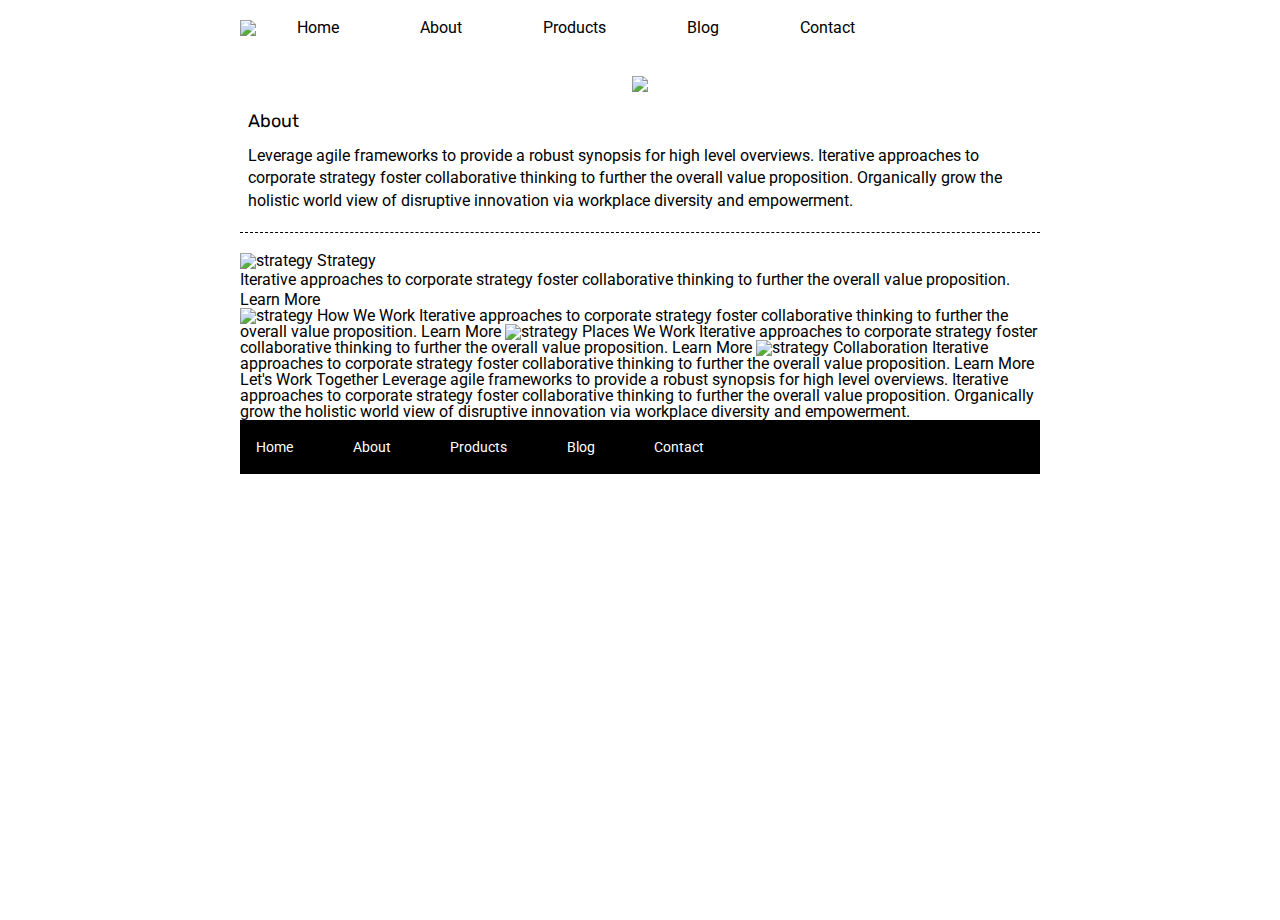
==== about.html @ 695965db "about page header done, top section done." ====
<!doctype html>

<html lang="en">
<head>
  <meta charset="utf-8">

  <title>Sprint Challenge - About</title>

  <link href="https://fonts.googleapis.com/css?family=Roboto|Rubik" rel="stylesheet">
  <link rel="stylesheet" href="css/index.css">

</head>

<body>

  <header>
    <section class="header-container">
        <div class="lambda-black">
            <img src="/img/lambda-black.png">
        </div>    

        <nav>
            <a href="#">Home</a>
            <a href="/about.html">About</a>
            <a href="#">Products</a>
            <a href="#">Blog</a>
            <a href="#">Contact</a>
        </nav>

    </section> 
  </header>

    <div class="jumbo">    
        <img src="/img/jumbo-about.png">
    </div>


  <div class="container about-page">
    <section class="top-about-content">
      <div class="text-container">  
        <h2>About</h2>
        <P>Leverage agile frameworks to provide a robust synopsis for high level overviews. Iterative approaches to corporate strategy foster collaborative thinking to further the overall value proposition. Organically grow the holistic world view of disruptive innovation via workplace diversity and empowerment.</P>
      </div>
    </section>
  <div>
    <img src="img/about-plan.png" alt="strategy">
    
    Strategy
 
    

   <p>Iterative approaches to corporate strategy foster collaborative thinking to further the overall value proposition.</p>

    Learn More

</div>



    <img src="img/about-working.png" alt="strategy">
    
    How We Work
    
    Iterative approaches to corporate strategy foster collaborative thinking to further the overall value proposition.

    Learn More



    <img src="img/about-office.png" alt="strategy">
    
    Places We Work

    Iterative approaches to corporate strategy foster collaborative thinking to further the overall value proposition.

    Learn More

    <img src="img/about-meeting.png" alt="strategy">
    
    Collaboration
    
    Iterative approaches to corporate strategy foster collaborative thinking to further the overall value proposition.

    Learn More

    Let's Work Together

    Leverage agile frameworks to provide a robust synopsis for high level overviews. Iterative approaches to corporate strategy foster collaborative thinking to further the overall value proposition. Organically grow the holistic world view of disruptive innovation via workplace diversity and empowerment.
        
      <footer>
        <nav>
          <a href="index.html">Home</a>
          <a href="#">About</a>
          <a href="#">Products</a>
          <a href="#">Blog</a>
          <a href="#">Contact</a>
        </nav>
      </footer>
    </div><!-- container -->        
</body>
</html>
---- css/index.css ----
/* http://meyerweb.com/eric/tools/css/reset/ 
   v2.0 | 20110126
   License: none (public domain)
*/

html, body, div, span, applet, object, iframe,
h1, h2, h3, h4, h5, h6, p, blockquote, pre,
a, abbr, acronym, address, big, cite, code,
del, dfn, em, img, ins, kbd, q, s, samp,
small, strike, strong, sub, sup, tt, var,
b, u, i, center,
dl, dt, dd, ol, ul, li,
fieldset, form, label, legend,
table, caption, tbody, tfoot, thead, tr, th, td,
article, aside, canvas, details, embed, 
figure, figcaption, footer, header, hgroup, 
menu, nav, output, ruby, section, summary,
time, mark, audio, video {
	margin: 0;
	padding: 0;
	border: 0;
	font-size: 100%;
	font: inherit;
    vertical-align: baseline;

    /* border: 1px solid grey; */
}
/* HTML5 display-role reset for older browsers */
article, aside, details, figcaption, figure, 
footer, header, hgroup, menu, nav, section {
	display: block;
}
body {
	line-height: 1;
}
ol, ul {
	list-style: none;
}
blockquote, q {
	quotes: none;
}
blockquote:before, blockquote:after,
q:before, q:after {
	content: '';
	content: none;
}
table {
	border-collapse: collapse;
	border-spacing: 0;
}

* {
    box-sizing: border-box;
    
}

html, body {
    height: 100%;
    font-family: 'Roboto', sans-serif;
}

h1, h2, h3, h4, h5 {
    font-size: 18px;
    margin-bottom: 15px;
    font-family: 'Rubik', sans-serif;
}

p {
    line-height: 1.4;
}

/* ------------------------HEADER BOTH PAGES----------------------- */

.header-container {
    display: flex;
    width: 800px;
    margin: 20px auto 40px;
}

.lambda-black {
    display: flex;
    align-items: end;
}

nav {
    display: flex;
    justify-content: space-around;
    align-items: end;
    width: 80%;
}

nav a {
    color: black;
    text-decoration: none;
}

.jumbo {
    display: flex;
    justify-content: center;
    margin: 20px auto;
}

/* ======TOP SECTION - HOME PAGE ======================*/

.container {
    width: 800px;
    margin: 0 auto;
}

.top-content {
    display: flex;
    flex-wrap: wrap;
    justify-content: space-evenly;
    margin-bottom: 20px;
    border-bottom: 1px dashed black;
}

.top-content .text-container {
    width: 48%;
    padding: 0 1%;
    padding-bottom: 20px;  
}

/* +++++++++++TOP SECTION - ABOUT PAGE++++++++++++++ */

.top-about-content {
    display: flex;
    margin-bottom: 20px;
    border-bottom: 1px dashed black;
}

.top-about-content .text-container {
    width: 100%;
    padding: 0 1%;
    padding-bottom: 20px;  
}


/* =========MIDDLE SECTION - HOME PAGE ========================= */

.middle-content {
    margin-bottom: 20px;
    border-bottom: 1px dashed black;
}

.middle-content h2 {
    padding: 0 2%;
    margin-bottom: 0;
}

.middle-content .boxes {
    display: flex;
    flex-wrap: wrap;
    justify-content: space-evenly;
}

.middle-content .boxes .box {
    width: 12.5%;
    height: 100px;
    background: black;
    margin: 20px 2.5%;
    color: white;
    display: flex;
    align-items: center;
    justify-content: center;
}

#box1 {
    background: teal;
}

#box2 {
    background: gold;
}

#box3 {
    background: cadetblue;
}

#box4 {
    background: coral;
}

#box5 {
    background: crimson;
}

#box6 {
    background: forestgreen;
}

#box7 {
    background: darkorchid;
}

#box8 {
    background: hotpink;
}

#box8 {
    background: indigo;
}

#box10 {
    background: dodgerblue;
}


/*================ BOTTOM SECTION - HOME PAGE=================== */

.bottom-content {
    display: flex;
    margin: 0 2% 20px;
    justify-content: space-around;
}

.bottom-content .text-container {
    padding-right: 4%;
}

.bottom-content .text-container:last-child {
    padding-right: 0;
}


/* -----------------FOOTER BOTH PAGES---------------------------------------- */


footer {
    width: 100%;
    background: black;
}

footer nav {
    width: 60%;
    display: flex;
    justify-content: space-between;
    align-items: center;
    padding: 20px 2%;
    font-size: 14px;
}

footer nav a {
    color: white;
    text-decoration: none;
}
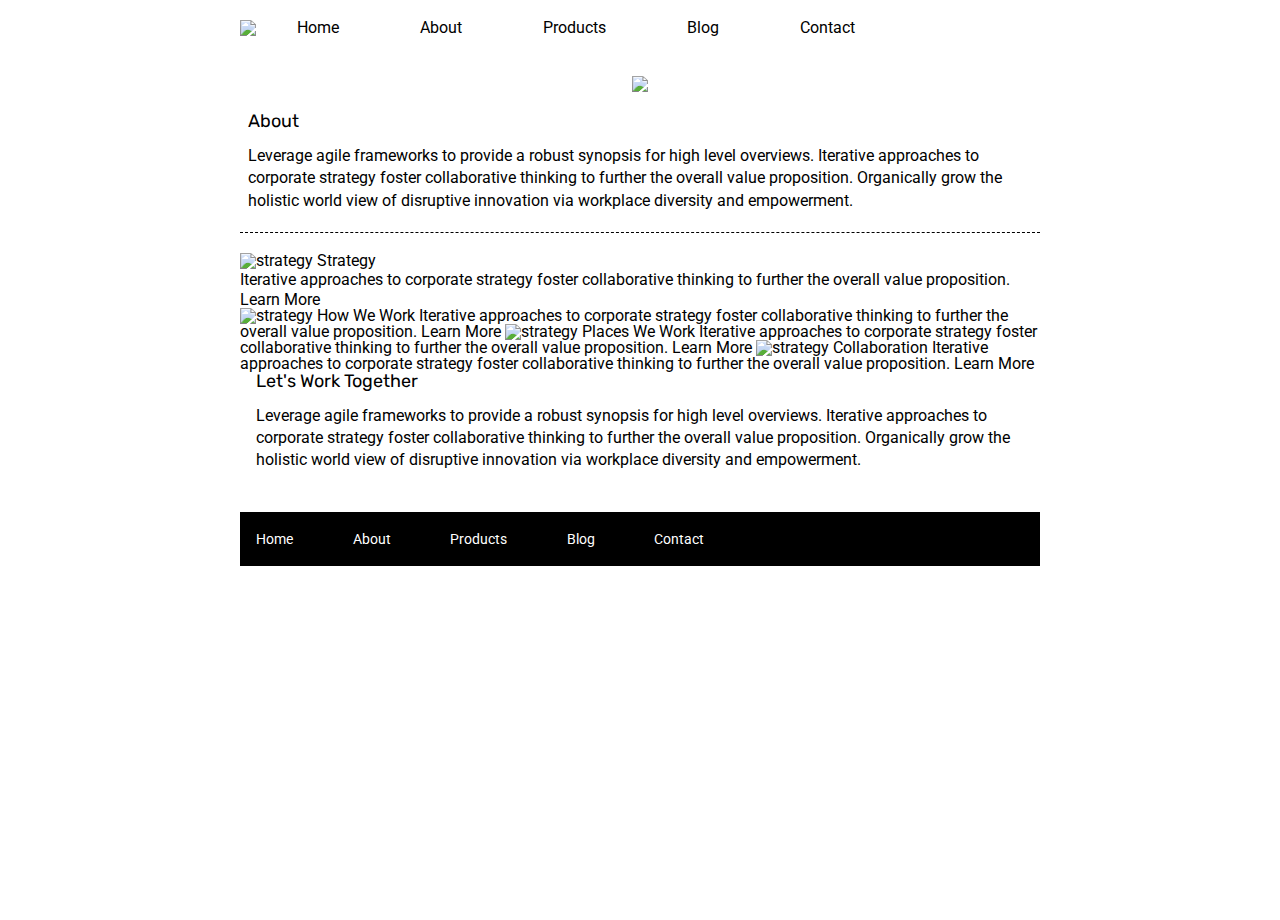
==== commit 2b99ae73: "about page bottom section done." ====
--- a/about.html
+++ b/about.html
@@ -36,12 +36,16 @@
 
 
   <div class="container about-page">
+                            <!-- CONTAINER STARTS HERE -->
+
     <section class="top-about-content">
       <div class="text-container">  
         <h2>About</h2>
         <P>Leverage agile frameworks to provide a robust synopsis for high level overviews. Iterative approaches to corporate strategy foster collaborative thinking to further the overall value proposition. Organically grow the holistic world view of disruptive innovation via workplace diversity and empowerment.</P>
       </div>
     </section>
+
+    <section class="middle-about-content">
   <div>
     <img src="img/about-plan.png" alt="strategy">
     
@@ -83,9 +87,16 @@
 
     Learn More
 
-    Let's Work Together
+  </section>
 
-    Leverage agile frameworks to provide a robust synopsis for high level overviews. Iterative approaches to corporate strategy foster collaborative thinking to further the overall value proposition. Organically grow the holistic world view of disruptive innovation via workplace diversity and empowerment.
+    <section class="bottom-about-content">
+      <div class="text-container">
+        <h2>Let's Work Together</h2>
+
+        <p>Leverage agile frameworks to provide a robust synopsis for high level overviews. Iterative approaches to corporate strategy foster collaborative thinking to further the overall value proposition. Organically grow the holistic world view of disruptive innovation via workplace diversity and empowerment.</p>
+      </div>
+    </section>  
+
         
       <footer>
         <nav>
--- a/css/index.css
+++ b/css/index.css
@@ -222,6 +222,12 @@
     padding-right: 0;
 }
 
+/* ++++++++++++++++++BOTTOM SECTION - ABOUT PAGE+++++++++++++++++++++ */
+
+.bottom-about-content {
+    margin: 0 2% 40px;
+}
+
 
 /* -----------------FOOTER BOTH PAGES---------------------------------------- */
 
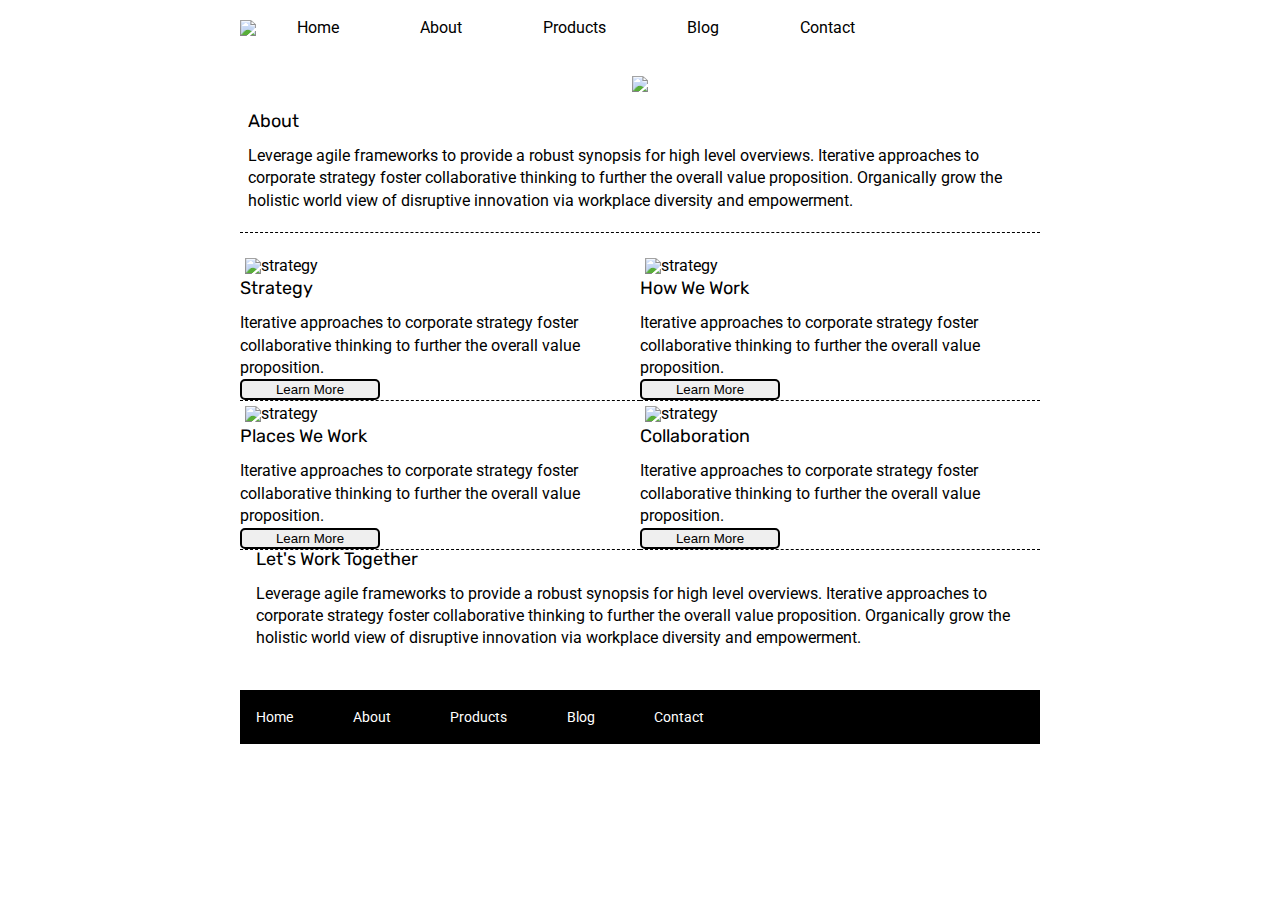
==== commit 6428cd07: "working on button size and spacing withing middle area of about page. all else done." ====
--- a/about.html
+++ b/about.html
@@ -46,48 +46,47 @@
     </section>
 
     <section class="middle-about-content">
-  <div>
-    <img src="img/about-plan.png" alt="strategy">
-    
-    Strategy
- 
-    
-
-   <p>Iterative approaches to corporate strategy foster collaborative thinking to further the overall value proposition.</p>
-
-    Learn More
-
-</div>
+     
+      <div class="box-set">    
+        <img class="about-image" src="img/about-plan.png" alt="strategy">    
+        <div class="text-container">
+          <h2>Strategy</h2>
+          <p>Iterative approaches to corporate strategy foster collaborative thinking to further the overall value proposition.</p>
+        </div>
+        <button class="button">Learn More</button>
+      </div>
 
 
-
-    <img src="img/about-working.png" alt="strategy">
-    
-    How We Work
-    
-    Iterative approaches to corporate strategy foster collaborative thinking to further the overall value proposition.
-
-    Learn More
+      <div class="box-set">
+        <img class="about-image" src="img/about-working.png" alt="strategy">
+        <div class="text-container">
+          <h2>How We Work</h2>   
+          <P>Iterative approaches to corporate strategy foster collaborative thinking to further the overall value proposition.</P>
+        </div>
+        <button class="button">Learn More</button>
+      </div>
 
 
+      <div class="box-set">
+        <img class="about-image" src="img/about-office.png" alt="strategy">
+        <div class="text-container">
+          <h2>Places We Work</h2>
+          <p>Iterative approaches to corporate strategy foster collaborative thinking to further the overall value proposition.</p>
+        </div>  
+        <button class="button">Learn More</button>
+      </div>  
 
-    <img src="img/about-office.png" alt="strategy">
+      <div class="box-set">
+        <img class="about-image" src="img/about-meeting.png" alt="strategy">    
+        <div class="text-container">
+          <h2>Collaboration</h2>
     
-    Places We Work
+          <p>Iterative approaches to corporate strategy foster collaborative thinking to further the overall value proposition.</p>
+        </div>  
+        <button class="button">Learn More</button>
+      </div>
 
-    Iterative approaches to corporate strategy foster collaborative thinking to further the overall value proposition.
-
-    Learn More
-
-    <img src="img/about-meeting.png" alt="strategy">
-    
-    Collaboration
-    
-    Iterative approaches to corporate strategy foster collaborative thinking to further the overall value proposition.
-
-    Learn More
-
-  </section>
+    </section>
 
     <section class="bottom-about-content">
       <div class="text-container">
--- a/css/index.css
+++ b/css/index.css
@@ -69,7 +69,7 @@
     line-height: 1.4;
 }
 
-/* ------------------------HEADER BOTH PAGES----------------------- */
+/* ------------------------ HEADER BOTH PAGES ----------------------- */
 
 .header-container {
     display: flex;
@@ -100,7 +100,7 @@
     margin: 20px auto;
 }
 
-/* ======TOP SECTION - HOME PAGE ======================*/
+/* ====== TOP SECTION - HOME PAGE ======================*/
 
 .container {
     width: 800px;
@@ -121,7 +121,7 @@
     padding-bottom: 20px;  
 }
 
-/* +++++++++++TOP SECTION - ABOUT PAGE++++++++++++++ */
+/* +++++++++++ TOP SECTION - ABOUT PAGE ++++++++++++++ */
 
 .top-about-content {
     display: flex;
@@ -136,7 +136,7 @@
 }
 
 
-/* =========MIDDLE SECTION - HOME PAGE ========================= */
+/* ========= MIDDLE SECTION - HOME PAGE ========================= */
 
 .middle-content {
     margin-bottom: 20px;
@@ -205,8 +205,35 @@
     background: dodgerblue;
 }
 
-
-/*================ BOTTOM SECTION - HOME PAGE=================== */
+/* ++++++++++++++++ MIDDLE SECTION - ABOUT PAGE +++++++++++++++++ */
+
+.middle-about-content {
+    display: flex;
+    flex-wrap: wrap;
+}
+
+.box-set {
+    display: flex;
+    flex-direction: column;
+    justify-content: space-evenly;
+    width: 50%;
+    border-bottom: 1px dashed black;
+}
+
+.about-image {
+    display: flex;
+    margin: 5px;
+}
+
+.button {
+    width: 35%;
+    border-radius: 5px;
+    
+    border: 2px solid black;
+}
+
+
+/*================ BOTTOM SECTION - HOME PAGE =================== */
 
 .bottom-content {
     display: flex;
@@ -222,14 +249,14 @@
     padding-right: 0;
 }
 
-/* ++++++++++++++++++BOTTOM SECTION - ABOUT PAGE+++++++++++++++++++++ */
+/* ++++++++++++++++++ BOTTOM SECTION - ABOUT PAGE +++++++++++++++++++++ */
 
 .bottom-about-content {
     margin: 0 2% 40px;
 }
 
 
-/* -----------------FOOTER BOTH PAGES---------------------------------------- */
+/* ----------------- FOOTER BOTH PAGES ---------------------------------------- */
 
 
 footer {
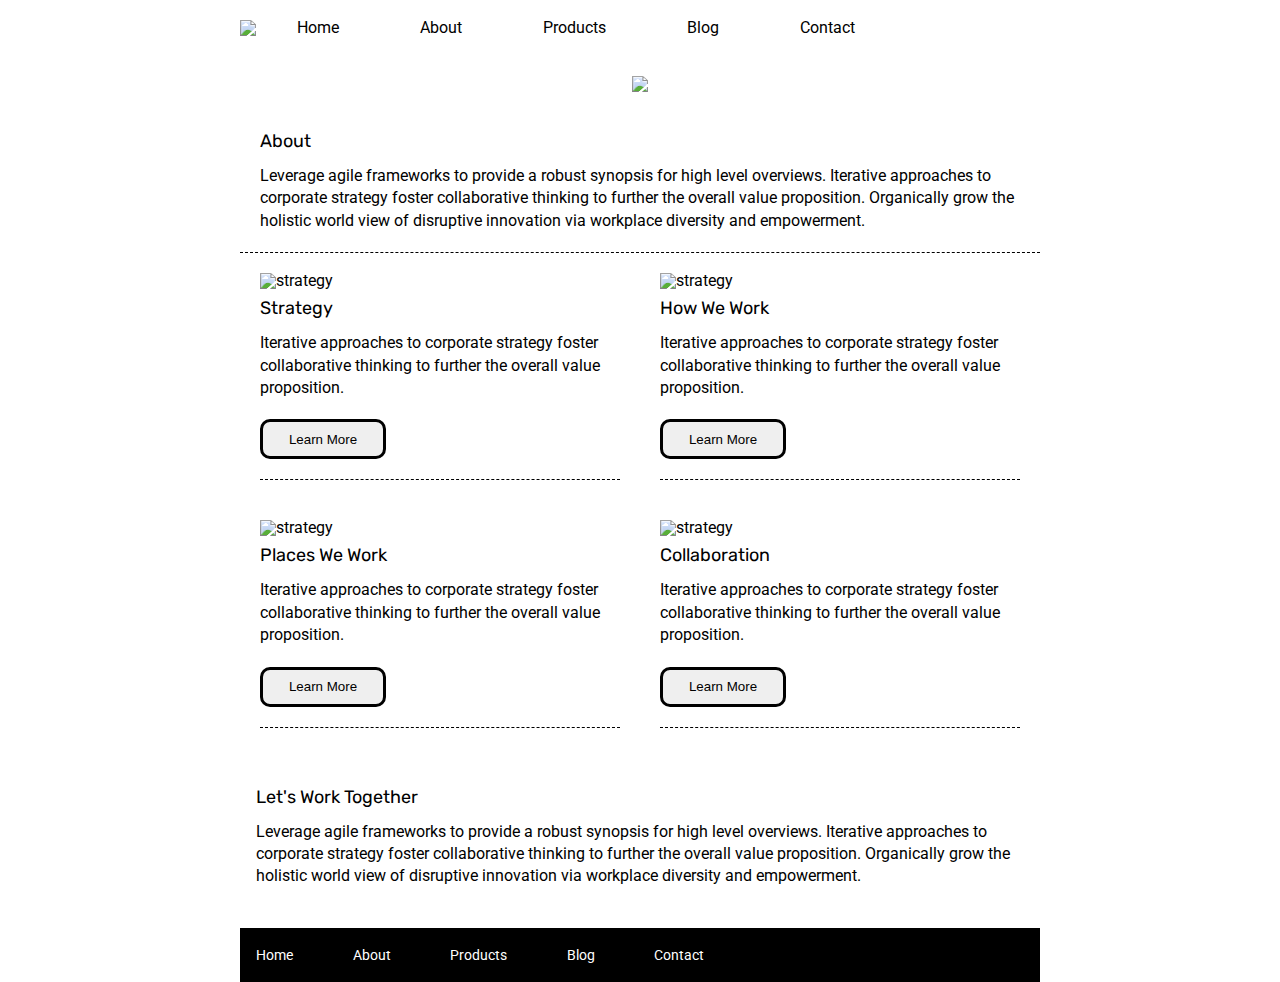
==== commit 16bfdc54: "completed." ====
--- a/about.html
+++ b/about.html
@@ -20,7 +20,7 @@
         </div>    
 
         <nav>
-            <a href="#">Home</a>
+            <a href="/index.html">Home</a>
             <a href="/about.html">About</a>
             <a href="#">Products</a>
             <a href="#">Blog</a>
@@ -47,7 +47,8 @@
 
     <section class="middle-about-content">
      
-      <div class="box-set">    
+      <div class="box-set">
+        <div class="inside-box">    
         <img class="about-image" src="img/about-plan.png" alt="strategy">    
         <div class="text-container">
           <h2>Strategy</h2>
@@ -55,9 +56,11 @@
         </div>
         <button class="button">Learn More</button>
       </div>
+      </div>
 
 
       <div class="box-set">
+        <div class="inside-box">
         <img class="about-image" src="img/about-working.png" alt="strategy">
         <div class="text-container">
           <h2>How We Work</h2>   
@@ -65,25 +68,29 @@
         </div>
         <button class="button">Learn More</button>
       </div>
+      </div>
 
 
       <div class="box-set">
+        <div class="inside-box">
         <img class="about-image" src="img/about-office.png" alt="strategy">
         <div class="text-container">
           <h2>Places We Work</h2>
           <p>Iterative approaches to corporate strategy foster collaborative thinking to further the overall value proposition.</p>
         </div>  
         <button class="button">Learn More</button>
+      </div>
       </div>  
 
       <div class="box-set">
-        <img class="about-image" src="img/about-meeting.png" alt="strategy">    
-        <div class="text-container">
-          <h2>Collaboration</h2>
-    
-          <p>Iterative approaches to corporate strategy foster collaborative thinking to further the overall value proposition.</p>
-        </div>  
-        <button class="button">Learn More</button>
+        <div class="inside-box">
+          <img class="about-image" src="img/about-meeting.png" alt="strategy">    
+          <div class="text-container">
+            <h2>Collaboration</h2>
+            <p>Iterative approaches to corporate strategy foster collaborative thinking to further the overall value proposition.</p>
+          </div>  
+          <button class="button">Learn More</button>
+        </div>
       </div>
 
     </section>
--- a/css/index.css
+++ b/css/index.css
@@ -125,14 +125,12 @@
 
 .top-about-content {
     display: flex;
-    margin-bottom: 20px;
     border-bottom: 1px dashed black;
 }
 
 .top-about-content .text-container {
     width: 100%;
-    padding: 0 1%;
-    padding-bottom: 20px;  
+    padding: 20px;
 }
 
 
@@ -213,23 +211,37 @@
 }
 
 .box-set {
+    /* display: flex;
+    flex-direction: column; */
+    /* justify-content: center; */
+    width: 50%;
+    padding: 20px;
+    /* border-bottom: 1px dashed black; */
+    /* border: 1px solid blue; */
+}
+
+.inside-box {
     display: flex;
     flex-direction: column;
-    justify-content: space-evenly;
-    width: 50%;
-    border-bottom: 1px dashed black;
-}
-
-.about-image {
-    display: flex;
-    margin: 5px;
+    padding-bottom: 20px;
+    border-bottom: 1px dashed black;
+}
+
+
+
+.box-set h2 {
+    padding-top: 10px;
+}
+
+.box-set p {
+    padding-bottom: 20px;
 }
 
 .button {
     width: 35%;
-    border-radius: 5px;
-    
-    border: 2px solid black;
+    height: 40px;
+    border-radius: 10px;
+    border: 3px solid black;
 }
 
 
@@ -253,6 +265,7 @@
 
 .bottom-about-content {
     margin: 0 2% 40px;
+    padding-top: 40px;
 }
 
 
